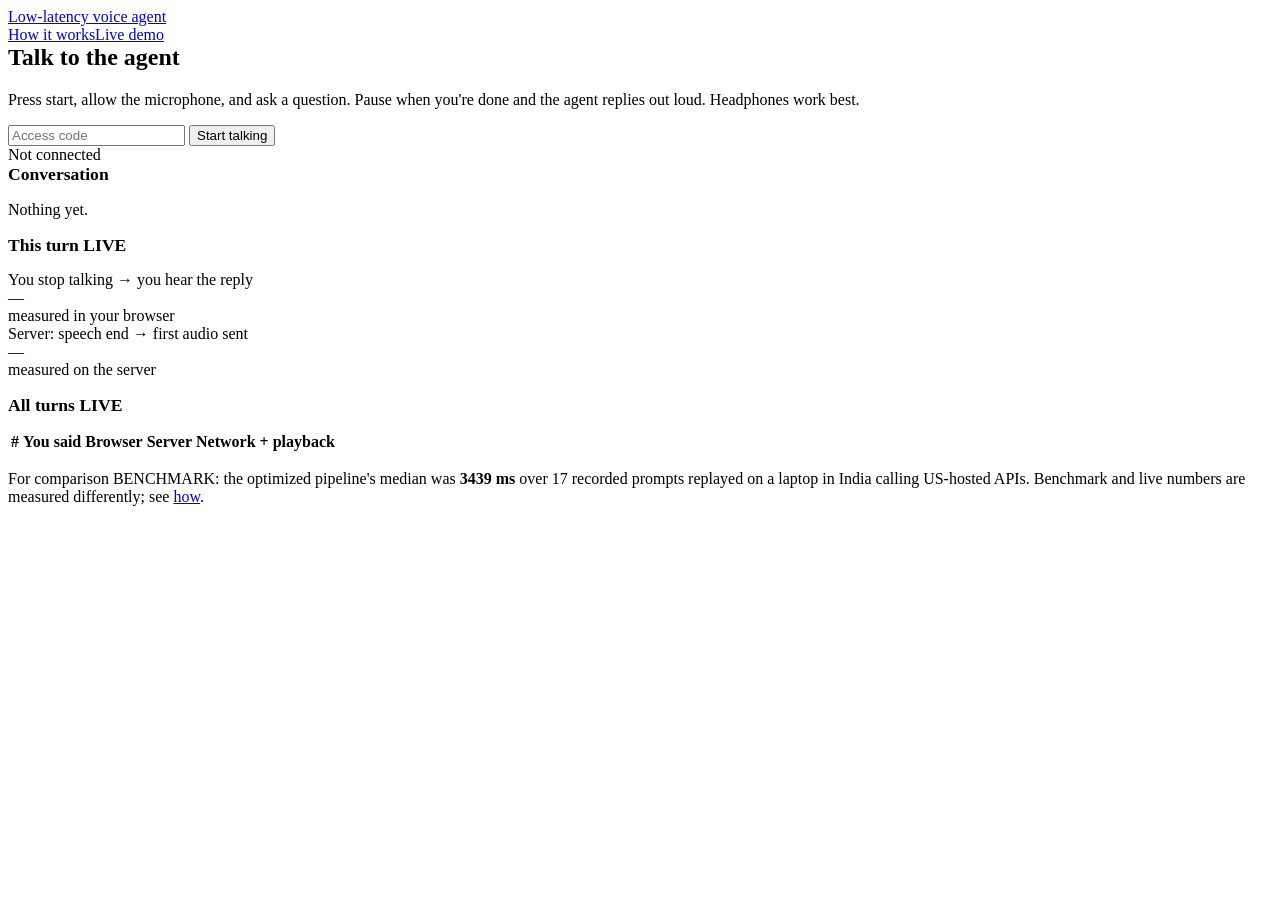
==== web/static/demo.html @ b29f14f9 "Add browser demo page with AudioWorklet mic and gapless playback" ====
<!doctype html>
<html lang="en">
<head>
  <meta charset="utf-8">
  <meta name="viewport" content="width=device-width, initial-scale=1">
  <title>Voice Agent Demo</title>
  <link rel="stylesheet" href="/static/style.css">
</head>
<body>
<header class="top">
  <div class="wrap">
    <a class="brand" href="/">Low-latency voice agent</a>
    <nav><a href="/">How it works</a><a href="/demo">Live demo</a></nav>
  </div>
</header>

<main class="wrap">
  <div class="demo-grid">
    <section>
      <div class="card">
        <h1 style="margin-top:0;font-size:1.5rem">Talk to the agent</h1>
        <p class="muted small" style="margin-top:0">
          Press start, allow the microphone, and ask a question. Pause when you're done
          and the agent replies out loud. Headphones work best.
        </p>
        <div class="controls">
          <input id="code" type="password" autocomplete="off" placeholder="Access code" aria-label="Access code">
          <button id="talk" class="btn">Start talking</button>
        </div>
        <div class="status"><span id="dot" class="dot"></span><span id="status">Not connected</span></div>
        <div class="meter" aria-hidden="true"><div id="level"></div></div>
        <div id="notice" class="notice" role="status"></div>
      </div>

      <div class="card">
        <h2 style="margin-top:0;font-size:1.1rem">Conversation</h2>
        <div id="log" class="log"><p class="muted small" id="log-empty">Nothing yet.</p></div>
      </div>
    </section>

    <section>
      <div class="card">
        <h2 style="margin-top:0;font-size:1.1rem">This turn <span class="badge live">LIVE</span></h2>
        <div class="kpis">
          <div class="kpi">
            <div class="muted small">You stop talking → you hear the reply</div>
            <div class="big" id="k-browser">—</div>
            <div class="muted small">measured in your browser</div>
          </div>
          <div class="kpi">
            <div class="muted small">Server: speech end → first audio sent</div>
            <div class="big" id="k-server">—</div>
            <div class="muted small">measured on the server</div>
          </div>
        </div>
        <p class="muted small" id="k-diff" style="margin-bottom:0"></p>
        <div class="bar" id="bar" aria-label="Where the server's time went"></div>
        <div class="legend" id="legend"></div>
      </div>

      <div class="card">
        <h2 style="margin-top:0;font-size:1.1rem">All turns <span class="badge live">LIVE</span></h2>
        <div class="table-scroll">
          <table>
            <thead><tr><th>#</th><th>You said</th><th class="num">Browser</th><th class="num">Server</th><th class="num">Network + playback</th></tr></thead>
            <tbody id="history"></tbody>
          </table>
        </div>
        <p class="muted small" style="margin-bottom:0">
          For comparison <span class="badge bench">BENCHMARK</span>: the optimized pipeline's median was
          <strong>3439 ms</strong> over 17 recorded prompts replayed on a laptop in India calling US-hosted APIs.
          Benchmark and live numbers are measured differently; see <a href="/#measurement">how</a>.
        </p>
      </div>
    </section>
  </div>
</main>

<script src="/static/demo.js"></script>
</body>
</html>
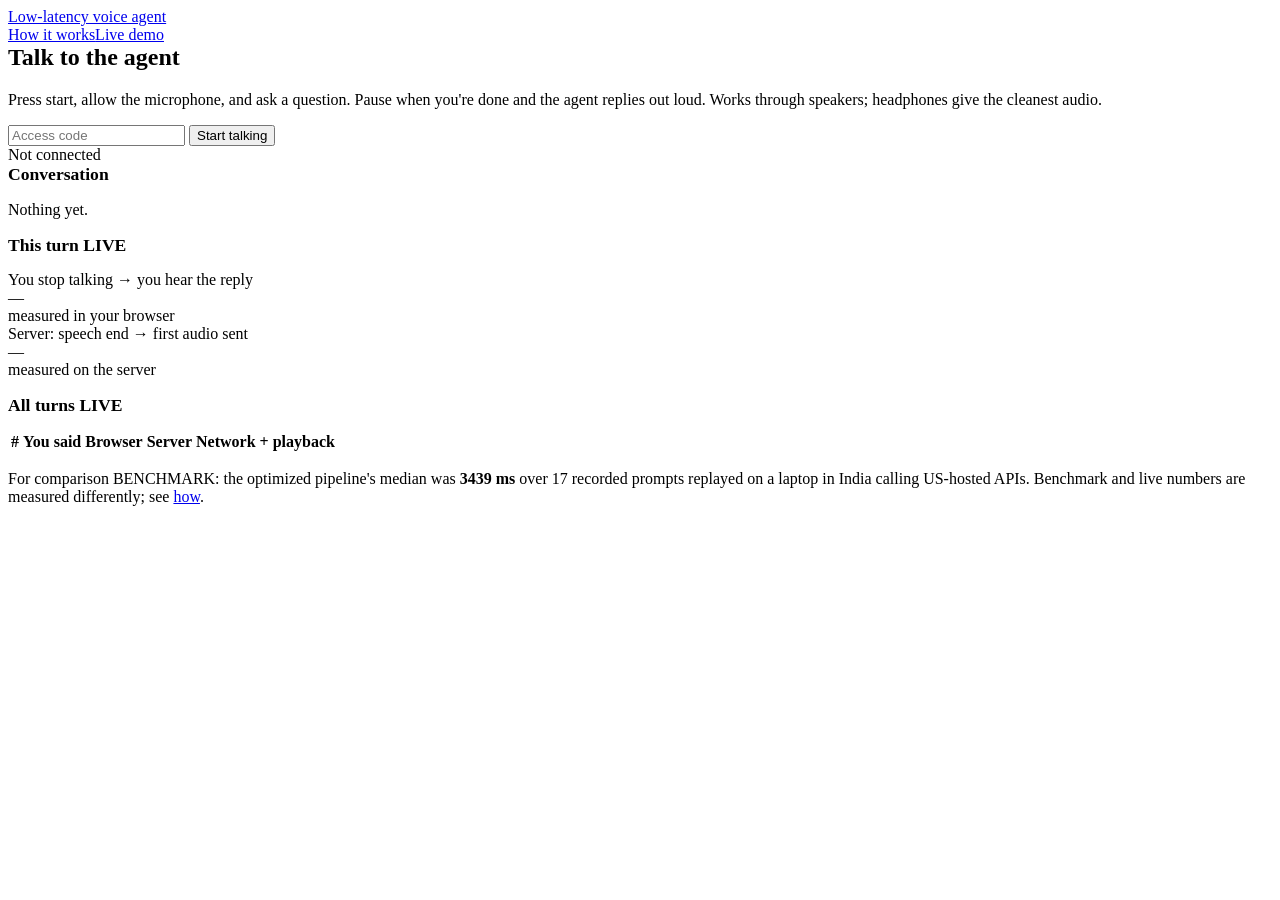
==== commit 5032266a: "Stream TTS audio, adaptive VAD, 700 ms endpointing, mic picker and fallback" ====
--- a/web/static/demo.html
+++ b/web/static/demo.html
@@ -21,7 +21,7 @@
         <h1 style="margin-top:0;font-size:1.5rem">Talk to the agent</h1>
         <p class="muted small" style="margin-top:0">
           Press start, allow the microphone, and ask a question. Pause when you're done
-          and the agent replies out loud. Headphones work best.
+          and the agent replies out loud. Works through speakers; headphones give the cleanest audio.
         </p>
         <div class="controls">
           <input id="code" type="password" autocomplete="off" placeholder="Access code" aria-label="Access code">
@@ -29,7 +29,24 @@
         </div>
         <div class="status"><span id="dot" class="dot"></span><span id="status">Not connected</span></div>
         <div class="meter" aria-hidden="true"><div id="level"></div></div>
+        <div id="mic-row" class="mic-row small" hidden>
+          <label for="mic-select" class="muted">Microphone</label>
+          <select id="mic-select"></select>
+        </div>
+        <div id="mic-hint" class="notice" role="status"></div>
         <div id="notice" class="notice" role="status"></div>
+      </div>
+
+      <div id="test-panel" class="card test-panel" hidden>
+        <strong>TEST MODE</strong>
+        <p class="muted small">
+          The microphone is replaced by a recorded prompt, fed through the same audio path
+          (AudioWorklet → 16 kHz → server). Only available when the server runs with TEST_MODE=1.
+        </p>
+        <div class="controls">
+          <select id="test-prompt" aria-label="Recording"></select>
+          <button id="test-play" class="btn secondary" disabled>Play recording</button>
+        </div>
       </div>
 
       <div class="card">
